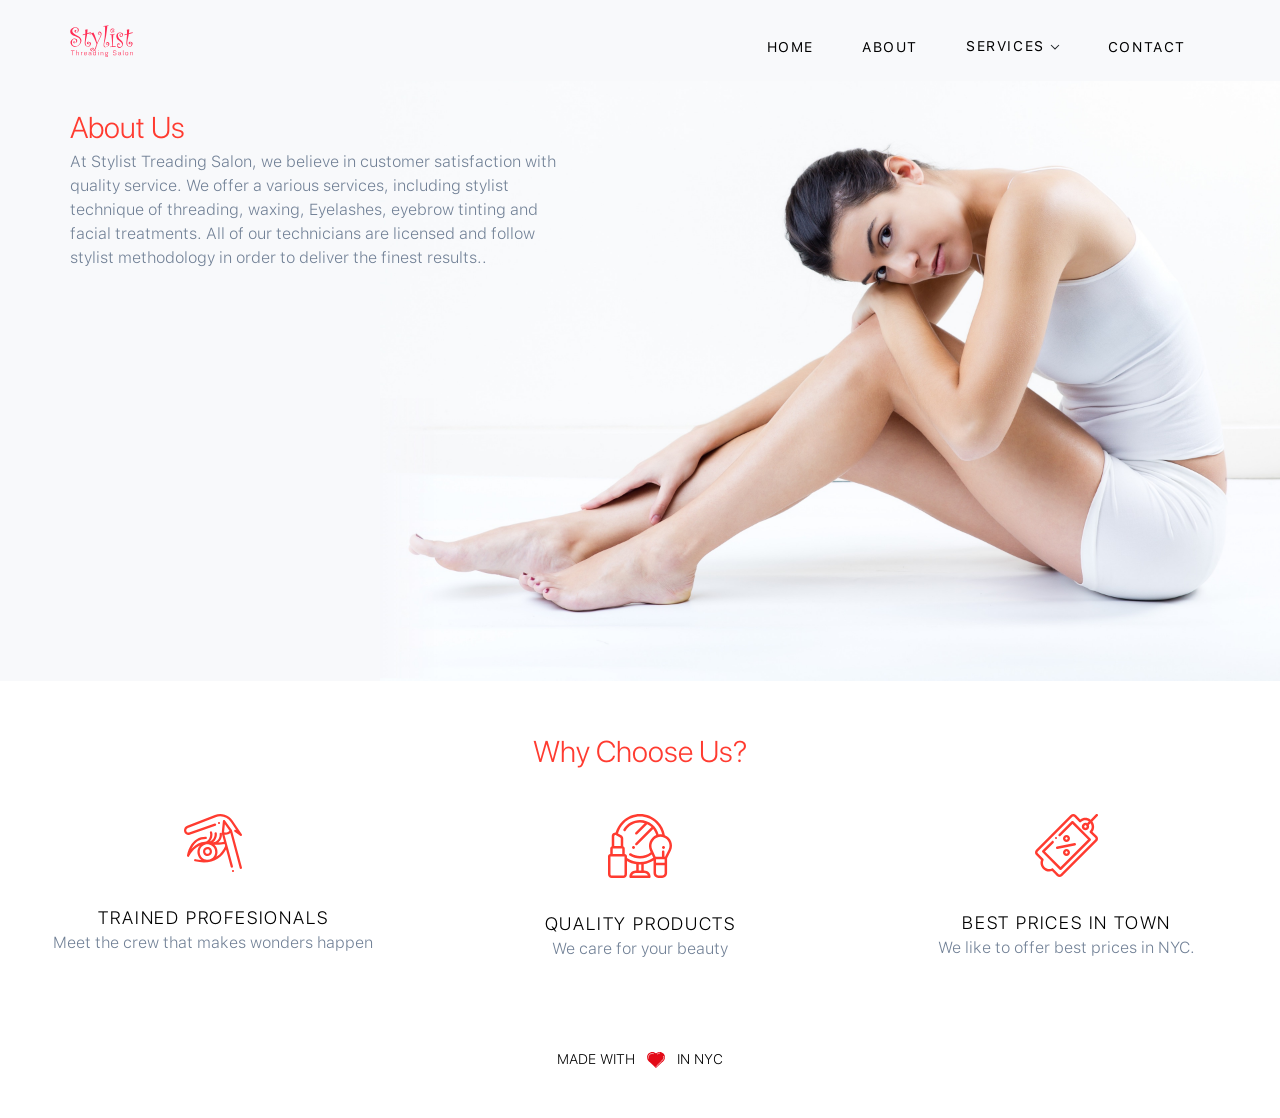
==== about.html @ 2bc0e172 "first commit" ====
<!DOCTYPE html>
<html lang="en">

<head>
  <meta charset="utf-8">
  <meta name="viewport" content="width=device-width, initial-scale=1.0">
  <meta name="description" content="Stylist Threading Saloon, located at NYC, for your beauty services like Threading, Waxing, Facial and Eyelashes Extensions.">
  <meta name="keywords" content="Threading Waxing, Facial, NYC, Saloon, Beauty">
  <meta name="application-name" content="Stylist Threading" />
  <meta name="msapplication-TileColor" content="#fff" />
  <link rel="icon" type="image/png" href="img/fav.png">
  <!-- Chrome, Firefox OS and Opera -->
  <meta name="theme-color" content="#fff">
  <!-- Windows Phone -->
  <meta name="msapplication-navbutton-color" content="#fff">
  <!-- iOS Safari -->
  <meta name="apple-mobile-web-app-status-bar-style" content="#fff">

  <title>Stylist Threading Saloon</title>

  <link href="css/tailwind.min.css" rel="stylesheet">
  <link rel="stylesheet" href="css/default.css" type="text/css" media="screen" />
  <link rel="stylesheet" href="css/nivo-slider.css" type="text/css" media="screen" />
  <link href="css/style.css" rel="stylesheet">

</head>

<body>


  <header style='background:#f8f9fb'>
    <div class="container mx-auto md:flex py-2 items-center justify-between">
      <a class="block" href="index.html">
        <img src="./img/logo.svg" class="h-12 mx-auto" /> </a>

      <ul class="flex items-center justify-center pt-5 pb-2 text-regular md:tracking-widest">
        <li>
          <a class="text-sm py-2 px-2 md:px-6 hover:text-red-500" href="index.html">HOME</a>
        </li>
        <li>
          <a class="text-sm py-2 px-2 md:px-6 hover:text-red-500" href="about.html">ABOUT</a>
        </li>
        <li class="has-dropdown">
          <div class="text-sm py-2 px-2 md:px-6 hover:text-red-500 inline-flex items-center">
            <span style="margin-right:5px;">SERVICES</span>
            <svg width="10px" height="6px" viewBox="0 0 10 6">
              <polygon id="Path " fill="#212529 " fill-rule="nonzero " points="8.64644661 0.646446609 9.35355339 1.35355339
              5 5.70710678 0.646446609 1.35355339 1.35355339 0.646446609 5 4.29289322 "></polygon>
            </svg>
          </div>
          <ul class="shadow bg-white rounded text-sm w-48 absolute right-0">
            <li>
              <a class="border-b px-4 py-2 block hover:text-red-500" href="threading.html ">Threading</a>
            </li>
            <li>
              <a class="border-b px-4 py-2 block hover:text-red-500" href=" waxing.html ">Waxing</a>
            </li>
            <li>
              <a class="border-b px-4 py-2 block hover:text-red-500" href=" facial.html ">Facial</a>
            </li>
            <li>
              <a class="px-4 py-2 block hover:text-red-500" href=" eyelashes.html ">Eyelashes</a>
            </li>
          </ul>
        </li>
        <li>
          <a class="text-sm py-2 px-2 md:px-6 hover:text-red-500 " href="contact.html">CONTACT</a>
        </li>
      </ul>
    </div>
  </header>

  <div class="bg-about">
    <div class="container mx-auto py-10 md:py-6">
      <h2 class="display-light text-primary text-3xl">About Us</h2>
      <p class="max-w-lg text-gray-600">At Stylist Treading Salon, we believe in customer satisfaction with quality service. We offer a various services, including
        stylist technique of threading, waxing, Eyelashes, eyebrow tinting and facial treatments. All of our technicians
        are licensed and follow stylist methodology in order to deliver the finest results..
      </p>
    </div>
  </div>
  <h2 class="display-light text-primary text-3xl text-center pt-12">Why Choose Us?</h2>
  <div class=" md:flex justify-center mt-10">
    <div class="md:w-1/3 text-center mb-10 ">
      <img class="mb-8 mx-auto " alt="PROFESIONALS " src="img/icon1.svg " />
      <h2 class="text-lg display-light tracking-widest ">TRAINED PROFESIONALS</h2>
      <p class="text-gray-600 ">Meet the crew that makes wonders happen
      </p>
    </div>
    <div class="md:w-1/3 text-center mb-10 ">
      <img class="mb-8 mx-auto " alt="PROFESIONALS " src="img/icon2.svg " />
      <h2 class="text-lg display-light tracking-widest ">QUALITY PRODUCTS</h2>
      <p class="text-gray-600 ">We care for your beauty
      </p>
    </div>
    <div class="md:w-1/3 text-center mb-10 ">
      <img class="mb-8 mx-auto " alt="PROFESIONALS " src="img/icon3.svg " />
      <h2 class="text-lg display-light tracking-widest ">BEST PRICES IN TOWN</h2>
      <p class="text-gray-600 ">We like to offer best prices in NYC.
      </p>
    </div>
  </div>



  </main>

  <footer class="text-center text-sm py-12">
    <p>MADE WITH
      <img class="h-4 inline-block mx-2" src="img/love.svg " /> IN NYC</p>
    <!-- <img class="h-12 mx-auto mt-8 " src="img/logo.png " /> -->
  </footer>


  <script src="http://ajax.googleapis.com/ajax/libs/jquery/1.9.1/jquery.min.js "></script>
  <script type="text/javascript " src="jquery.nivo.slider.js "></script>

  <script type="text/javascript ">
    $(window).load(function () {
      $('#slider').nivoSlider({
        effect: 'boxRainReverse',
        directionNav: true,
        controlNav: false,
        controlNavThumbs: false,
        pauseOnHover: false,
        manualAdvance: false,
        prevText: '',
        nextText: '',

      });
    });

  
  </script>

</body>

</html>
---- css/default.css ----
/*
Skin Name: Nivo Slider Default Theme
Skin URI: http://nivo.dev7studios.com
Description: The default skin for the Nivo Slider.
Version: 1.3
Author: Gilbert Pellegrom
Author URI: http://dev7studios.com
Supports Thumbs: true
*/

.theme-default .nivoSlider {
	position:relative;
	background:#fff url(loading.gif) no-repeat 50% 50%;
    margin-bottom:10px;
    -webkit-box-shadow: 0px 1px 5px 0px #4a4a4a;
    -moz-box-shadow: 0px 1px 5px 0px #4a4a4a;
    box-shadow: 0px 1px 5px 0px #4a4a4a;
}
.theme-default .nivoSlider img {
	position:absolute;
	top:0px;
	left:0px;
	display:none;
}
.theme-default .nivoSlider a {
	border:0;
	display:block;
}

.theme-default .nivo-controlNav {
	text-align: center;
	padding: 20px 0;
}
.theme-default .nivo-controlNav a {
	display:inline-block;
	width:22px;
	height:22px;
	background:url(bullets.png) no-repeat;
	text-indent:-9999px;
	border:0;
	margin: 0 2px;
}
.theme-default .nivo-controlNav a.active {
	background-position:0 -22px;
}

.theme-default .nivo-directionNav a {
	display:block;
	width:30px;
	height:30px;
	background:url(arrows.png) no-repeat;
	text-indent:-9999px;
	border:0;
	opacity: 0;
	-webkit-transition: all 200ms ease-in-out;
    -moz-transition: all 200ms ease-in-out;
    -o-transition: all 200ms ease-in-out;
    transition: all 200ms ease-in-out;
}
.theme-default:hover .nivo-directionNav a { opacity: 1; }
.theme-default a.nivo-nextNav {
	background-position:-30px 0;
	right:15px;
}
.theme-default a.nivo-prevNav {
	left:15px;
}

.theme-default .nivo-caption {
    font-family: Helvetica, Arial, sans-serif;
}
.theme-default .nivo-caption a {
    color:#fff;
    border-bottom:1px dotted #fff;
}
.theme-default .nivo-caption a:hover {
    color:#fff;
}

.theme-default .nivo-controlNav.nivo-thumbs-enabled {
	width: 100%;
}
.theme-default .nivo-controlNav.nivo-thumbs-enabled a {
	width: auto;
	height: auto;
	background: none;
	margin-bottom: 5px;
}
.theme-default .nivo-controlNav.nivo-thumbs-enabled img {
	display: block;
	width: 120px;
	height: auto;
}
---- css/style.css ----
@font-face {
  font-family: 'SF-Pro-Display-Light';
  src: url('../fonts/SF-Pro-Display-Light.otf') format('opentype');
}

@font-face {
  font-family: 'SF-Pro-Text-Light';
  src: url('../fonts/SF-Pro-Text-Light.otf') format('opentype');
}

@font-face {
  font-family: 'SF-Pro-Text-Regular';
  src: url('../fonts/SF-Pro-Text-Regular.otf') format('opentype');
}

body { font-family:'SF-Pro-Text-Light';}
.display-light { font-family: 'SF-Pro-Display-Light'; }
.text-regular { font-family: 'SF-Pro-Text-Regular';}
.text-light { font-family: 'SF-Pro-Text-Light';}

.floral-list {/* Eyebrows Threading: */
font-family: 'SF-Pro-Display-Light';
font-size: 32px;
color: #FF3B30;
}
.text-primary {
color: #FF3B30;
 }
 .opacity-10 { opacity:0.1;}
 .bg-primary { background:#FF3B30;}
 .banner { height:400px}
 .services { height: 460px;}
 .services img { transition:.2s ease-in-out; }
 .services img:hover {transform:scale(1.05); }

 .has-dropdown { position: relative; cursor: pointer; z-index:50;;}
 .has-dropdown ul { opacity:0; transform:translateY(50px); transition:.2s ease-in-out; height:0; overflow: hidden;}
 .has-dropdown:hover  ul { opacity:1; transform:translateY(0); height: auto;}

 .bg-about { background: #f8f9fb url(../img/bg-about.jpg) no-repeat right top;
  background-size: auto 600px; min-height:600px;}

 @media screen and (max-width:767px) {
   .container { padding-left:16px; padding-right:16px;}
  .banner { height:auto}
  .floral-list { list-style: none; }
  .services { height: auto;}
  .bg-about  { min-height: auto; background: none;}
 }

 .h-12.mx-auto { height:2rem !important;}
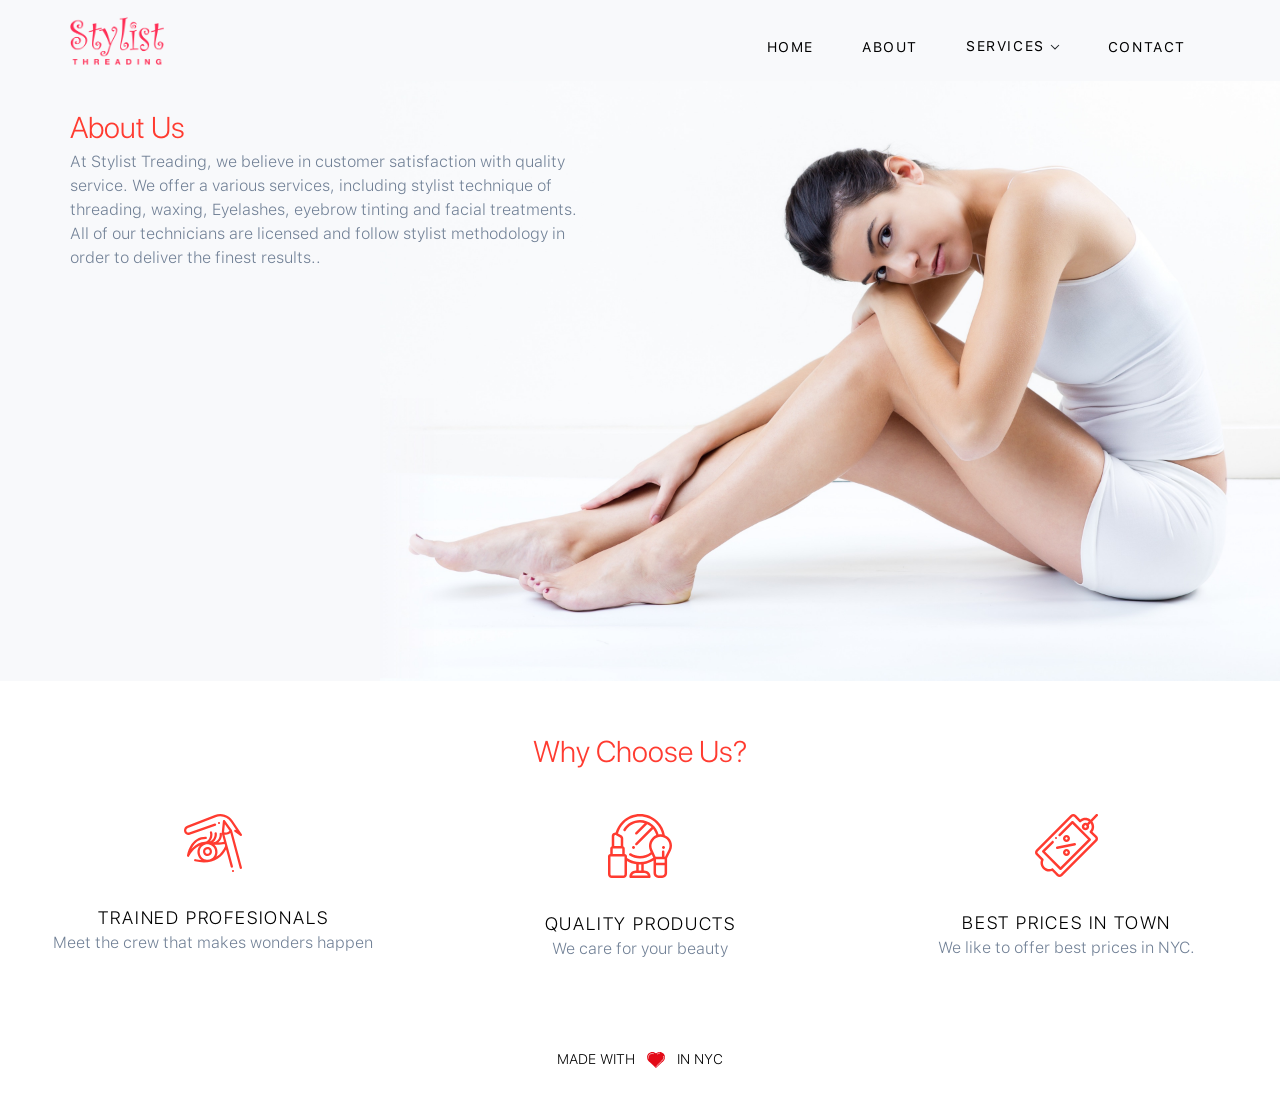
==== commit 04013335: "mix changes" ====
--- a/about.html
+++ b/about.html
@@ -4,7 +4,8 @@
 <head>
   <meta charset="utf-8">
   <meta name="viewport" content="width=device-width, initial-scale=1.0">
-  <meta name="description" content="Stylist Threading Saloon, located at NYC, for your beauty services like Threading, Waxing, Facial and Eyelashes Extensions.">
+  <meta name="description"
+    content="Stylist Threading, located at NYC, for your beauty services like Threading, Waxing, Facial and Eyelashes Extensions.">
   <meta name="keywords" content="Threading Waxing, Facial, NYC, Saloon, Beauty">
   <meta name="application-name" content="Stylist Threading" />
   <meta name="msapplication-TileColor" content="#fff" />
@@ -16,7 +17,7 @@
   <!-- iOS Safari -->
   <meta name="apple-mobile-web-app-status-bar-style" content="#fff">
 
-  <title>Stylist Threading Saloon</title>
+  <title>Stylist Threading</title>
 
   <link href="css/tailwind.min.css" rel="stylesheet">
   <link rel="stylesheet" href="css/default.css" type="text/css" media="screen" />
@@ -31,7 +32,7 @@
   <header style='background:#f8f9fb'>
     <div class="container mx-auto md:flex py-2 items-center justify-between">
       <a class="block" href="index.html">
-        <img src="./img/logo.svg" class="h-12 mx-auto" /> </a>
+        <img src="./img/logo.png" class="h-12 mx-auto" /> </a>
 
       <ul class="flex items-center justify-center pt-5 pb-2 text-regular md:tracking-widest">
         <li>
@@ -73,7 +74,8 @@
   <div class="bg-about">
     <div class="container mx-auto py-10 md:py-6">
       <h2 class="display-light text-primary text-3xl">About Us</h2>
-      <p class="max-w-lg text-gray-600">At Stylist Treading Salon, we believe in customer satisfaction with quality service. We offer a various services, including
+      <p class="max-w-lg text-gray-600">At Stylist Treading, we believe in customer satisfaction with quality
+        service. We offer a various services, including
         stylist technique of threading, waxing, Eyelashes, eyebrow tinting and facial treatments. All of our technicians
         are licensed and follow stylist methodology in order to deliver the finest results..
       </p>
--- a/css/style.css
+++ b/css/style.css
@@ -48,5 +48,3 @@
   .services { height: auto;}
   .bg-about  { min-height: auto; background: none;}
  }
-
- .h-12.mx-auto { height:2rem !important;}
